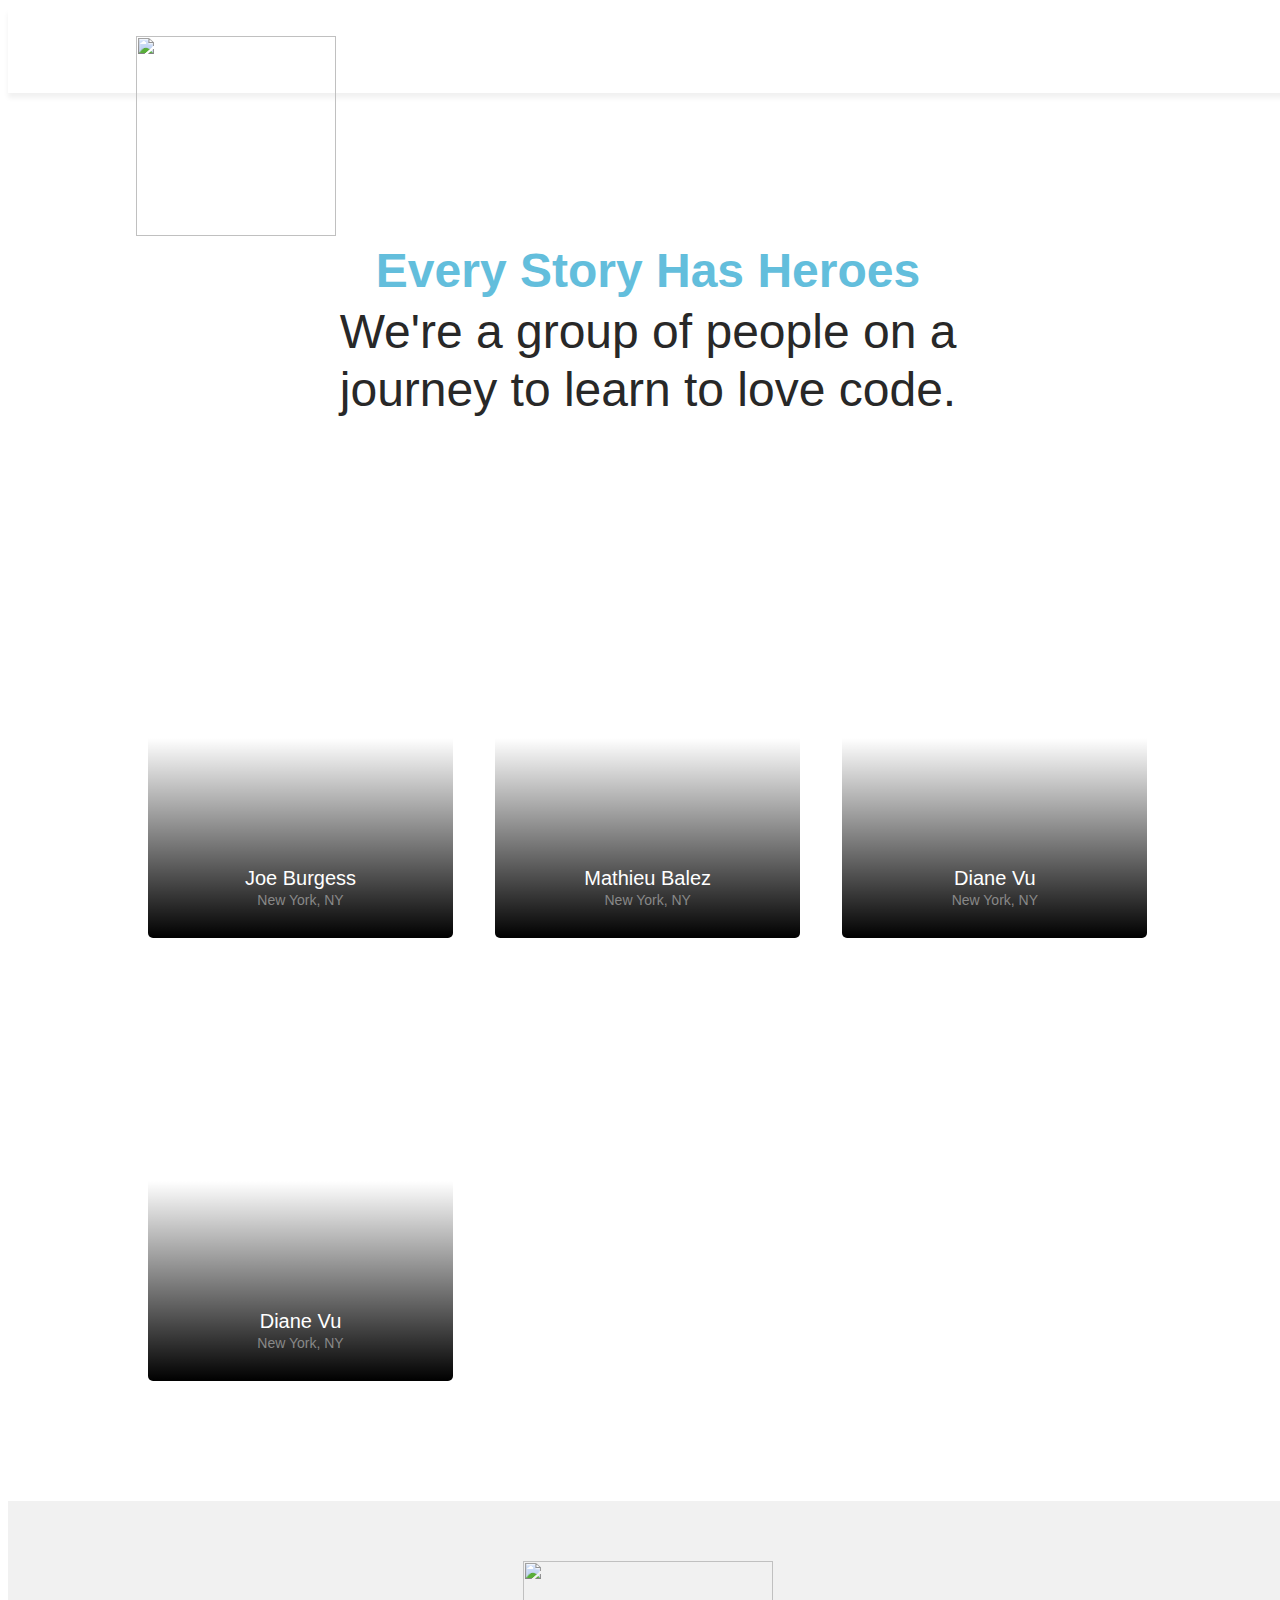
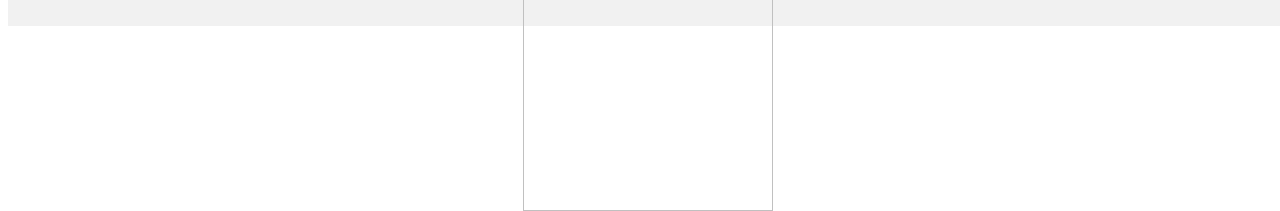
==== index.html @ d07dac86 "automatically backed up by learn" ====
<html>
  <head>
    <meta charset="utf-8"/>
    <meta name="viewport" content="width=device-width, initial-scale=1"/>
    <title>Learn Verified Student Roster</title>
    <link rel="stylesheet" href="css/normalize.css"/>
    <link rel="stylesheet" href="css/fonts.css"/>
    <link rel="stylesheet" href="css/styles.css"/>
  </head>
  <body>
    <div class="main-wrapper roster">
      <header class="header">
        <a href="#">
          <img class="learn-logo" src="https://s3.amazonaws.com/learn-verified/logo.png"/>
        </a>
      </header>
      <div class="roster-body-wrapper">
        <div class="roster-text-container">
          <h1>Every Story Has Heroes</h1>
          <h2>We're a group of people on a journey to learn to love code.</h2>
        </div>
        <div class="roster-cards-container">
          <div class="student-card" id="joe-burgess-card">
            <a href="students/joe-burgess.html">
              <div class="view-profile-div">
                <h3 class="view-profile-text">View Profile</h3>
              </div>
              <div class="card-text-container">
                <h4 class="student-name">Joe Burgess</h4>
                <p class="student-location">New York, NY</p>
              </div>
            </a>
          </div>
          <div class="student-card" id="mathieu-balez-card">
            <a href="students/mathieu-balez.html">
              <div class="view-profile-div">
                <h3 class="view-profile-text">View Profile</h3>
              </div>
              <div class="card-text-container">
                <h4 class="student-name">Mathieu Balez</h4>
                <p class="student-location">New York, NY</p>
              </div>
            </a>
          </div>
          <div class="student-card" id="diane-vu-card">
            <a href="students/diane-vu.html">
              <div class="view-profile-div">
                <h3 class="view-profile-text">View Profile</h3>
              </div>
              <div class="card-text-container">
                <h4 class="student-name">Diane Vu</h4>
                <p class="student-location">New York, NY</p>
              </div>
            </a>
          </div>
          <div class="student-card" id="kris-limpus-card">
            <a href="students/kris-limpus.html">
              <div class="view-profile-div">
                <h3 class="view-profile-text">View Profile</h3>
              </div>
              <div class="card-text-container">
                <h4 class="student-name">Diane Vu</h4>
                <p class="student-location">New York, NY</p>
              </div>
            </a>
          </div>

        </div>
      </div>
      <footer class="footer">
        <img class="made-with-love" src="https://s3.amazonaws.com/learn-verified/made-with-love.png"/>
      </footer>
    </div>
  </body>
</html>
---- css/styles.css ----
/* GLOBAL STYLES
======================== */

*, *:before, *:after {
  box-sizing: border-box;
  /*border: 1px solid red;*/
}

html {
  font-size: 15px;
  color: #282828;
}

body {
  font-family: "GothamPro", Helvetica, Arial, sans-serif;
}

html,
body {
  width: 100vw;
  min-height: 100vh;
}

h1, h2, h3, h4, h5, h6 {
  margin: 0;
}

a {
  color: #fff;
  text-decoration: none;
}

a:visited {
  text-decoration: none;
  color: #fff;
}

.main-wrapper {
  width: 100%;
  height: 100%;
}

.header {
  position: relative;
  height: 85px;
  box-shadow: 0 5px 5px #f1f1f1;
  margin-bottom: 100px;
}

.footer {
  position: relative;
  height: 85px;
  background-color: #f1f1f1;
  margin-top: 100px;
}

.made-with-love {
  position: absolute;
  width: 250;
  left: 0;
  right: 0;
  top: 40px;
  margin: 0 auto;
}

/* INDEX.HTML STYLES
======================== */

.learn-logo {
  position: absolute;
  width: 200px;
  left: 0;
  right: 0;
  margin: 0 auto;
  top: 28px;
}

.roster-text-container {
  margin: 0 auto 100px;
  text-align: center;
  width: 100%;
  max-width: 1000px;
}

.roster-text-container h1 {
  font-family: "GothamPro-Bold", Helvetica, Arial, sans-serif;
  font-size: 24px;
  color: #63bedc;
  margin-bottom: 5px;
}

.roster-text-container h2 {
  width: 75%;
  margin: 0 auto;
  font-family: "GothamPro-Light", Helvetica, Arial, sans-serif;
  font-size: 24px;
  font-weight: normal;
  line-height: 1.2em;
}

.roster-cards-container {
  max-width: 1000px;
  width: 100%;
  margin: 0 auto;
}

.student-card {
  position: relative;
 background-image: url("https://i.imgur.com/zVQeGgm.jpg");
  background-position: center;
  background-size: cover;
  background-repeat: no-repeat;
  max-width: 305px;
  min-height: 400px;
  margin: 20px auto;
  border-radius: 5px;
}

.student-card:before {
  content: "";
  position: absolute;
  top: 0;
  bottom: 0;
  right: 0;
  left: 0;
  background-image: linear-gradient(to top, #000, rgba(0, 0, 0, .0) 50%);
  border-radius: 5px;
}

.student-card a {
  position: relative;
  display: block;
  height: 400px;
}

#joe-burgess-card {
 background-image: url("https://learn-verified.s3.amazonaws.com/joe-burgess.jpeg");
}

#joe-burgess-cover {
 background-image: url("https://learn-verified.s3.amazonaws.com/joe-burgess-cover.png");
}

#avi-flombaum-card {
}

#mat-balez-card {
}

#mathieu-balez-cover {
 background-image: url("https://learn-verified.s3.amazonaws.com/mathieu-balez-cover.jpeg");
}

#mathieu-balez-card {
 background-image: url("https://learn-verified.s3.amazonaws.com/mathieu-balez.jpeg");
}

#diane-vu-cover {
 background-image: url("https://learn-verified.s3.amazonaws.com/diane-vu-cover.jpg");
}

#diane-vu-card {
 background-image: url("https://learn-verified.s3.amazonaws.com/diane-vu.jpg");
}

.view-profile-div {
  position: absolute;
  bottom: 0;
  width: 100%;
  height: 80px;
  background-color: #63bedc;
  border-radius: 0 0 5px 5px;
  display: none;
  text-align: center;
}

.view-profile-text {
  font-family: "GothamPro-Bold", Helvetica, Arial, sans-serif;
  font-size: 16px;
  font-weight: normal;
  text-transform: uppercase;
  color: #fff;
  text-align: center;
  margin-top: 30px;
}

.card-text-container {
  text-align: center;
  position: absolute;
  bottom: 30px;
  left: 0;
  right: 0;
  margin: 0 auto;
}

.student-name {
  font-family: "GothamPro", Helvetica, Arial, sans-serif;
  font-size: 20px;
  font-weight: normal;
  margin-bottom: 2px;
  color: #fff;
}

.student-location {
  font-family: "GothamPro-Light", Helvetica, Arial, sans-serif;
  font-size: 14px;
  margin: 0;
  color: #888;
}

/* PROFILE.HTML STYLES
======================== */
.profile .header {
  margin: 0;
  box-shadow: none;
}

.profile-banner {
  height: 410px;
 background-image: url("https://learn-verified.s3.amazonaws.com/banner-photo-placeholder.png");
  background-position: center;
  background-size: cover;
  background-repeat: no-repeat;
}

.vitals-container {
  position: relative;
  min-height: 360px;
  padding-bottom: 50px;
  border-bottom: 1px solid #e4e4e4;
}

.social-icon-container {
  width: 200px;
  margin: 0 auto;
  padding-top: 110px;
  text-align: center;
}

.social-icon {
  width: 30px;
  height: 30px;
  margin: 0 8px;
}

.profile-photo {
 background-image: url("https://i.imgur.com/zVQeGgm.jpg");
  background-position: center;
  background-size: cover;
  background-repeat: no-repeat;
  position: absolute;
  height: 190px;
  width: 190px;
  top: -110px;
  left: 0;
  right: 0;
  margin: 0 auto;
  border-radius: 100px;
}

.vitals-text-container {
  width: 100%;
  text-align: center;
  margin-top: 30px;
}

.profile-name,
.profile-location {
  font-weight: normal;
}

.profile-name {
  font-size: 36px;
  margin-bottom: 10px;
}

.profile-location {
  font-size: 18px;
  margin-bottom: 20px;
}

.profile-quote {
  font-family: "GothamPro-Light", Helvetica, Arial, sans-serif;
  font-size: 24px;
  color: #85929d;
  width: 75%;
  margin: 0 auto;
}

.details-container {
  width: 100%;
  max-width: 1200px;
  min-height: 350px;
  margin: 80px auto 0;
}

.details-block {
  width: 80%;
  margin: 0 auto;
}

.title-holder {
  font-family: "GothamPro-Bold", Helvetica, Arial, sans-serif;
  font-size: 18px;
  font-weight: normal;
  color: #85929d;
  border-bottom: 1px dotted #85929d;
  padding-bottom: 20px;
  margin-bottom: 20px;
  margin-top: 40px;
}

.description-holder {
  font-family: "GothamPro-Light", Helvetica, Arial, sans-serif;
  font-size: 16px;
  font-weight: normal;
  line-height: 1.4em;
}

.description-holder h4 {
  font-family: "GothamPro-Medium", Helvetica, Arial, sans-serif;
  font-size: 16px;
  font-weight: normal;
  padding-bottom: 8px;
  margin: 8px 0;
}

.description-holder h5 {
  font-size: 16px;
  font-weight: normal;
}

.education-content div:nth-child(3),
.experience-content div:nth-child(3) {
  padding-top: 15px;
  margin-top: 15px;
  border-top: 1px dotted #85929d;
}

/* MEDIA QUERIES
======================== */
@media only screen and (min-width: 480px) {
  /* index.html */
  .learn-logo {
    left: 10%;
    margin: 0;
  }
  .roster-text-container h1 {
    font-size: 32px;
  }
  .roster-text-container h2 {
    font-size: 32px;
    width: 80%;
  }
  .student-card:hover .view-profile-div {
    display: block;
    z-index: 900;
  }
  .footer {
    height: 125px;
  }
  .made-with-love {
    top: 60px;
  }

  /* profile.html */
  .profile-quote {
    width: 80%;
  }
}

@media only screen and (min-width: 700px) {
  /* index.html */
  .roster-text-container h1 {
    font-size: 40px;
  }
  .roster-text-container h2 {
    font-size: 40px;
    width: 80%;
  }
  .roster-cards-container {
    width: 650px;
  }
  .student-card {
    display: inline-block;
    width: 305px;
  }
  .student-card:nth-of-type(odd) {
    margin-right: 35px;
  }

  /* profile.html */

  .profile-quote {
    width: 70%;
  }
}

@media only screen and (min-width: 1050px) {

  /* index.html */
  .roster .header {
    margin-bottom: 150px;
  }
  .roster-text-container h1 {
    font-size: 48px;
  }
  .roster-text-container h2 {
    font-size: 48px;
    width: 70%;
  }
  .roster-cards-container {
    width: 1000px;
  }
  .student-card:nth-of-type(3n) {
    margin-right: 0;
  }
  .student-card:not(:nth-of-type(3n)) {
    margin-right: 38px;
  }

  /* profile.html */

  .profile-header {
    margin-bottom: 0;
  }

  .profile-quote {
    width: 40%;
  }

  .details-container {
    width: 90%;
    position: relative;
  }

  .details-block {
    display: inline-block;
    width: 33%;
  }

  .bio-block, .education-block, .experience-block {
    position: relative;
    vertical-align: top;
  }

  .content-holder {
    width: 80%;
    margin: 0 auto;
  }

}


/* CLEARFIX HACK
======================== */

.clearfix:before,
.clearfix:after {
    content: " ";
    display: table;
}

.clearfix:after {
    clear: both;
}
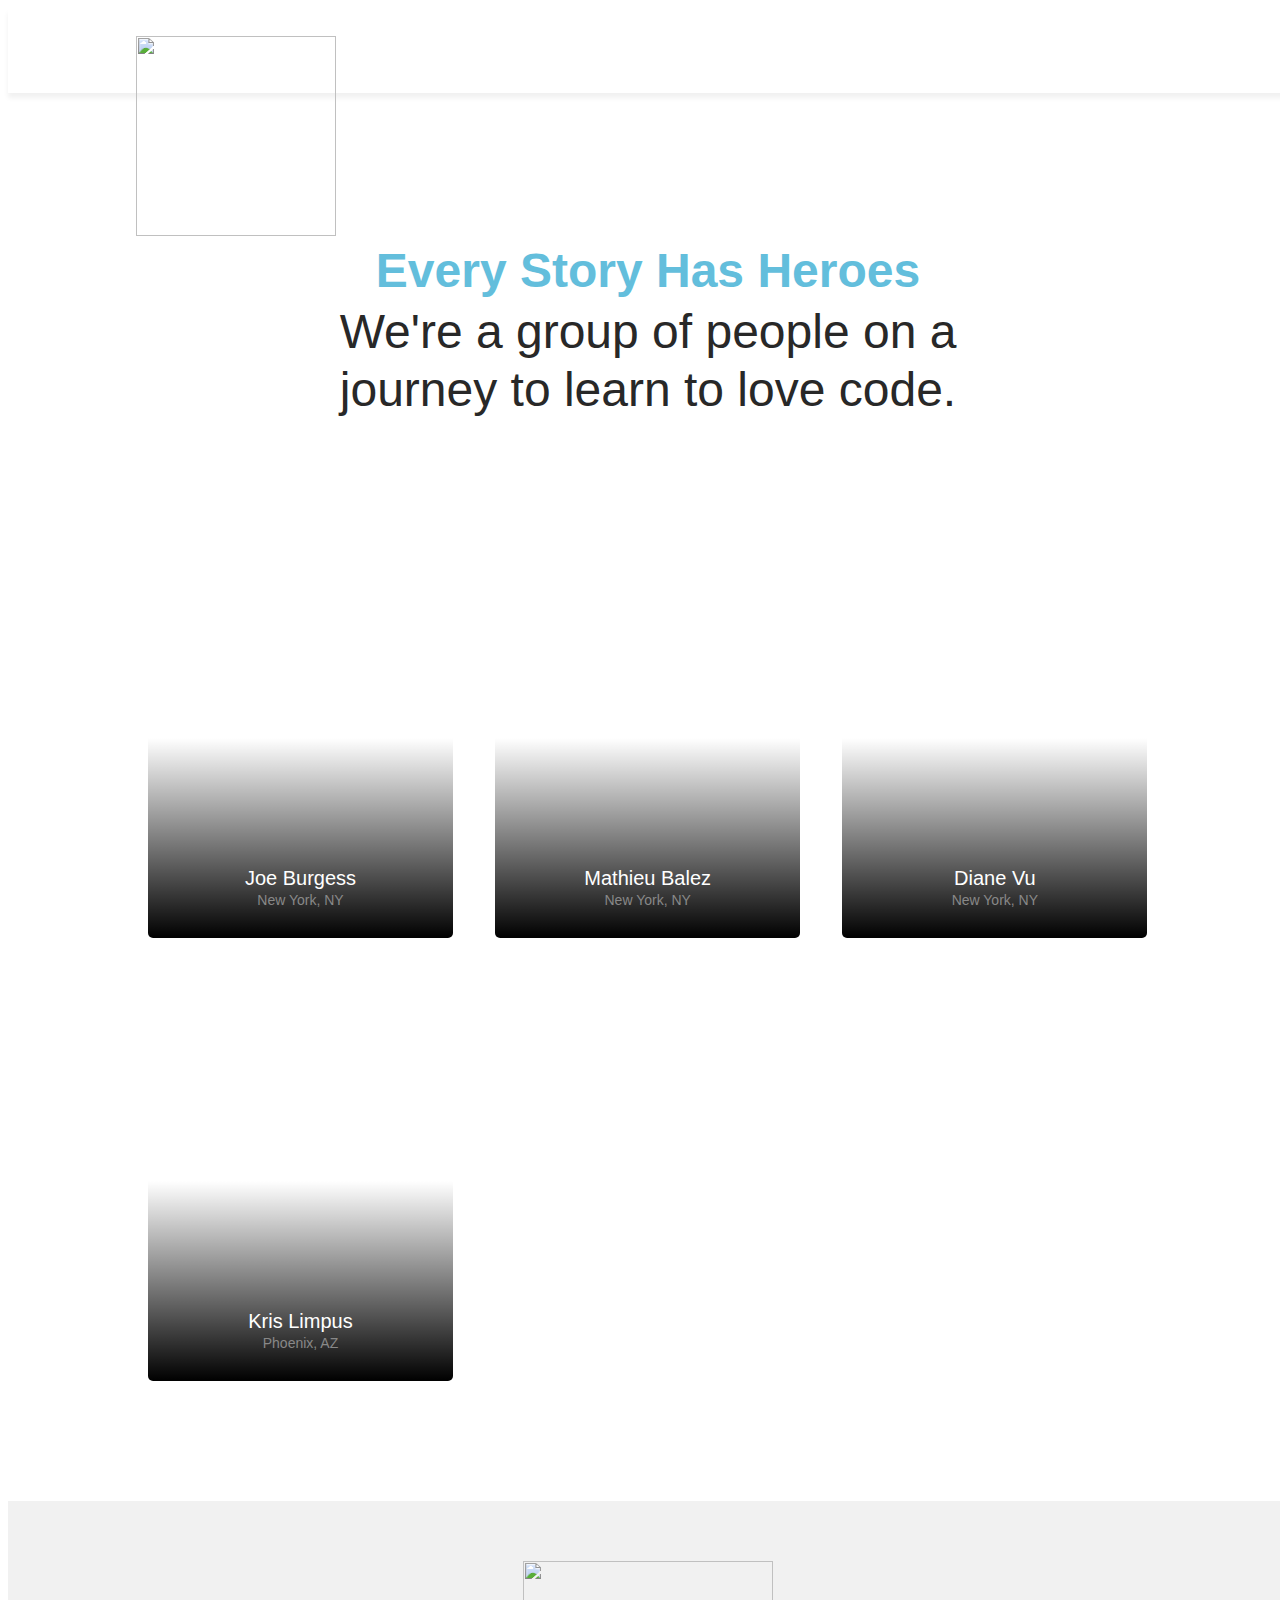
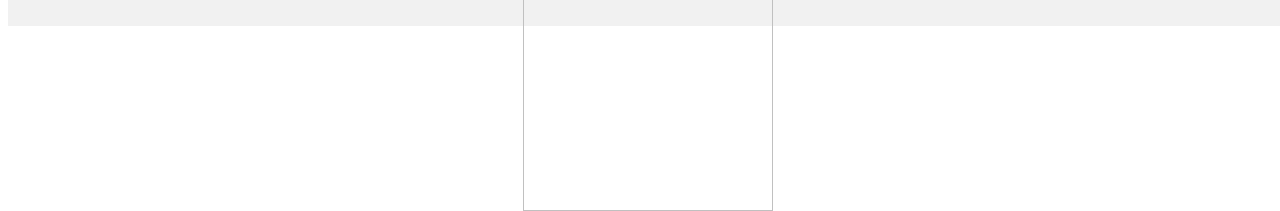
==== commit cb63a5f0: "automatically backed up by learn" ====
--- a/index.html
+++ b/index.html
@@ -59,8 +59,8 @@
                 <h3 class="view-profile-text">View Profile</h3>
               </div>
               <div class="card-text-container">
-                <h4 class="student-name">Diane Vu</h4>
-                <p class="student-location">New York, NY</p>
+                <h4 class="student-name">Kris Limpus</h4>
+                <p class="student-location">Phoenix, AZ</p>
               </div>
             </a>
           </div>
